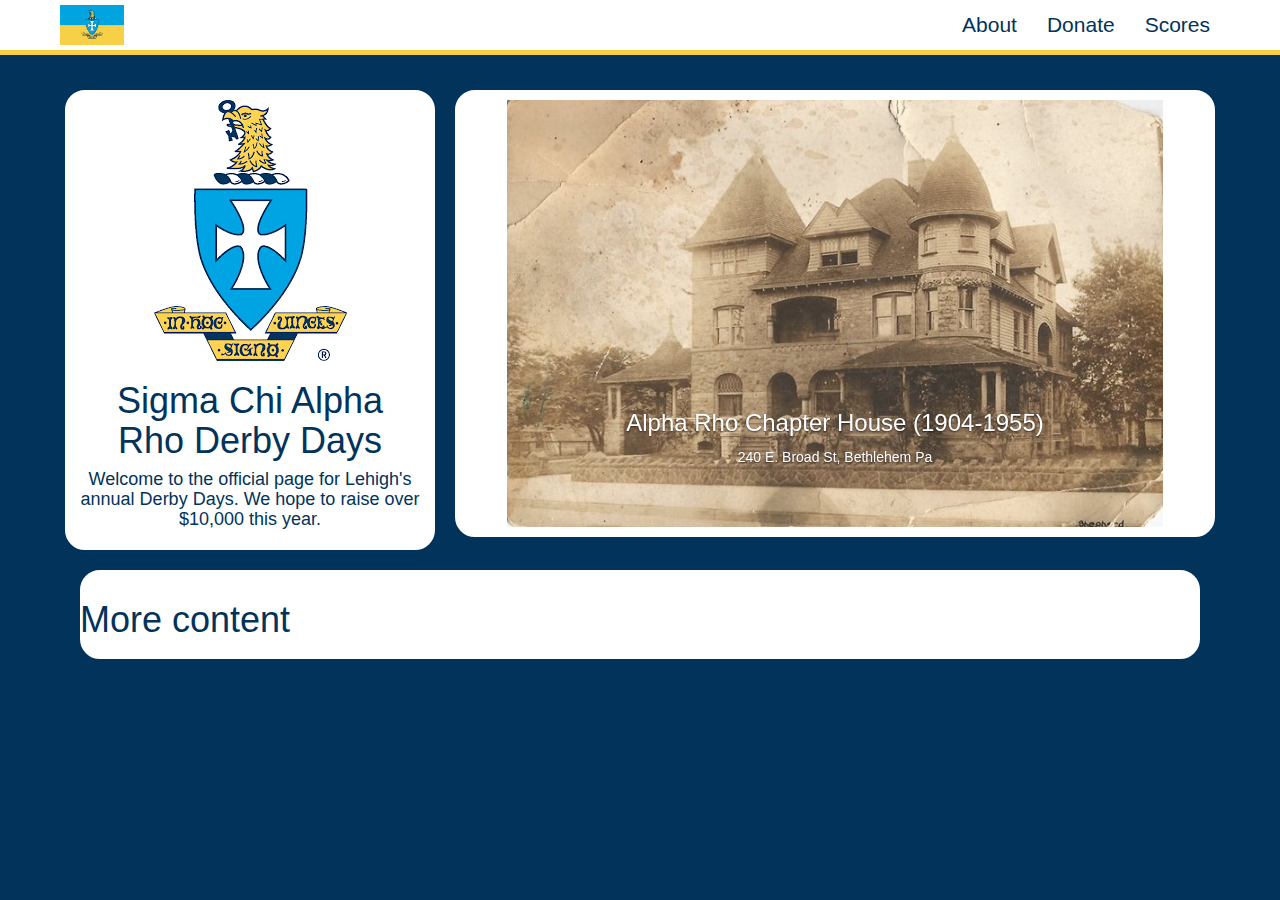
==== index.html @ aa3cf08e "Finished Carousel.  Need to fix image resizing." ====
<!Doctype html>
<html lang="en">
<head>
	<title>Sigma Chi Derby Days</title>
	<meta charset="utf-8">
	<meta name="viewport" content="width=device-width, initial-scale=1, shrink-to-fit=no">
	<link rel="stylesheet" href="https://maxcdn.bootstrapcdn.com/bootstrap/3.3.7/css/bootstrap.min.css">
	<script src="https://ajax.googleapis.com/ajax/libs/jquery/3.1.1/jquery.min.js"></script>	
	<script src="https://maxcdn.bootstrapcdn.com/bootstrap/3.3.7/js/bootstrap.min.js"></script>
	<link rel="stylesheet" type="text/css" href="style.css">
	<script>
		// Load this when the DOM is ready
		$(document).ready(function(){
		  // You used .myCarousel here. 
		  // That's the class selector not the id selector,
		  // which is #myCarousel
		  $('.carousel').carousel();
		});
	</script>
</head>
<body>
<nav class="navbar navbar-fixed-top">
  <div class="container">
    <div class="navbar-header">
      <button type="button" class="navbar-toggle" data-toggle="collapse" data-target="#myNavbar">
        <span class="icon-bar"></span>
        <span class="icon-bar"></span>
        <span class="icon-bar"></span> 
      </button>
	  
	  <a class="navbar-brand" href="#"><img alt="sigma chi flag" src="flag.jpg"></a></li>
	</div>
    <div class="collapse navbar-collapse" id="myNavbar">
      <ul class="nav navbar-nav">
		<!--
        <li class="active"><a href="#">Derby Days 2017</a></li>
        
		<li><a href="#">Page 1</a></li>
        <li><a href="#">Page 2</a></li> 
        <li><a href="#">Page 3</a></li> 
		-->
      </ul>
      <ul class="nav navbar-nav navbar-right">
        <li><a href="#">About</a></li>
        <li><a href="#">Donate</a></li>
		<li><a href="#">Scores</a></li>
      </ul>
    </div>
  </div>
</nav>
<!--end navbar start mainContainerontainer-->
<div id="mainContainer" class="container">
	<div class="row">
		
		<div class="col-md-4 text-center curved">
			<img class="img-fluid" src="sigmaChiLogo.png" alt="The Sigma Chi Logo">
			<h1>Sigma Chi Alpha Rho Derby Days</h1>
			<h4>Welcome to the official page for Lehigh's annual Derby Days. We hope to raise over $10,000 this year.</h4>
		</div>
		
		<div class="col-md-8 curved">
			<div id="carouselExampleSlidesOnly" class="carousel slide " data-ride="carousel">
			  <div class="carousel-inner" role="listbox">
				<div class="item active">
				  <img class="d-block" src="oldSigmaChiHouse.jpg" alt="The Old Sigma Chi House">
					<div class="carousel-caption">
						<h3>Alpha Rho Chapter House (1904-1955)</h3>
						<p>240 E. Broad St, Bethlehem Pa</p>
					</div>
				</div>
				<div class="item">
				  <img class="d-block" src="chapterHouse.jpg" alt="The Current Sigma Chi House">
					<div class="carousel-caption">
						<h3>Alpha Rho Chapter House (1904-1955)</h3>
						<p>240 E. Broad St, Bethlehem Pa</p>
					</div>
				</div>
				<div class="item">
				  <img class="d-block" src="dance competition.jpeg" alt="Dance Competition">
					<div class="carousel-caption">
						<h3>Dance Competition 2016</h3>
						
					</div>
				</div>
			  </div>
			</div>
		</div>
		
	</div>
	<div class="curved">
		<h1>More content</h1>
	</div>
</div>
</body>
</html>
---- style.css ----
body
{
	/*background-color:rgb(0,165,223);*/
	background-color:rgb(2,51,91);
	color:rgb(2,51,91);
}

#mainContainer
{
	padding-top:80px;
	/*
	background-color:white;
	*/
}
.navbar
{
	background-color:white;
	color:rgb(2,51,91);
	border-bottom-style:solid;
	border-bottom-color:rgb(247,208,71);
	border-bottom-width:5px;
}
a{
	color:rgb(2,51,91);
}
.navbar-brand
{
	padding:0px;
}
.navbar-brand>img {
  height: 100%;
  padding: 5px;
  width: auto;
}
.navbar-right>li
{
	font-size:150%;
}

  .carousel-inner > .item > img,
  .carousel-inner > .item > a > img
{
	max-width:90%;
	max-height:440px;
	/*margin:auto;*/
	
	margin:auto;

}

#carouselExampleSlidesOnly
{
	
}
.curved
{
	padding-top:10px;
	padding-bottom:10px;
	border-color:rgb(2,51,91);
	border-width:10px;
	border-radius:30px;
	border-style:solid;
	background-color:white;
}
.carousel-caption
{
	
}
/*
.display-table{
    display: table;
    table-layout: fixed;
}

.display-cell{
    display: table-cell;
    vertical-align: middle;
    float: none;
}
*/
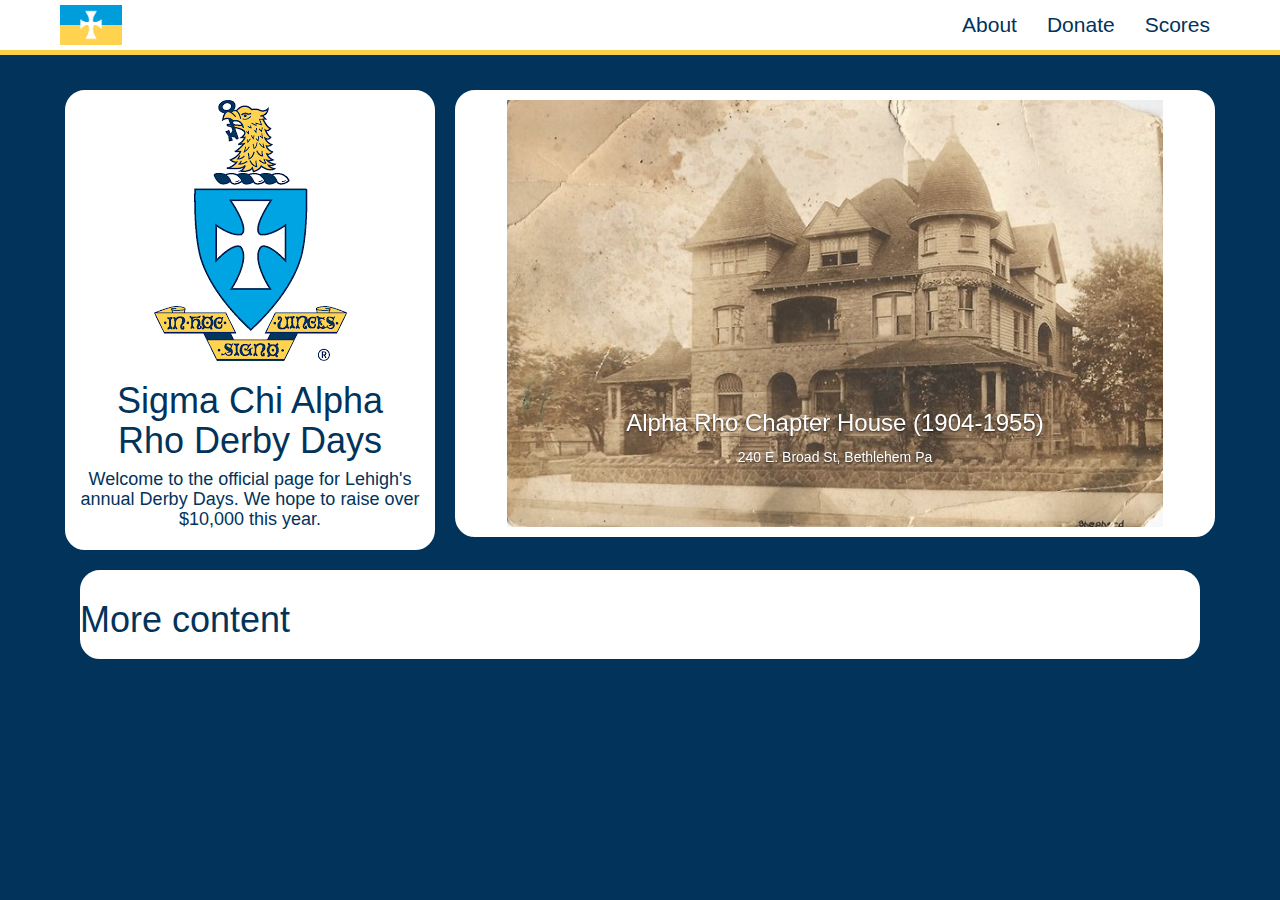
==== commit 302a785d: "Added pics photo, last commit before major format changes" ====
--- a/index.html
+++ b/index.html
@@ -28,7 +28,7 @@
         <span class="icon-bar"></span> 
       </button>
 	  
-	  <a class="navbar-brand" href="#"><img alt="sigma chi flag" src="flag.jpg"></a></li>
+	  <a class="navbar-brand" href="#"><img alt="sigma chi flag" src="pics/flag.jpg"></a></li>
 	</div>
     <div class="collapse navbar-collapse" id="myNavbar">
       <ul class="nav navbar-nav">
@@ -53,7 +53,7 @@
 	<div class="row">
 		
 		<div class="col-md-4 text-center curved">
-			<img class="img-fluid" src="sigmaChiLogo.png" alt="The Sigma Chi Logo">
+			<img class="img-fluid" src="pics/sigmaChiLogo.png" alt="The Sigma Chi Logo">
 			<h1>Sigma Chi Alpha Rho Derby Days</h1>
 			<h4>Welcome to the official page for Lehigh's annual Derby Days. We hope to raise over $10,000 this year.</h4>
 		</div>
@@ -62,21 +62,21 @@
 			<div id="carouselExampleSlidesOnly" class="carousel slide " data-ride="carousel">
 			  <div class="carousel-inner" role="listbox">
 				<div class="item active">
-				  <img class="d-block" src="oldSigmaChiHouse.jpg" alt="The Old Sigma Chi House">
+				  <img class="d-block" src="pics/oldSigmaChiHouse.jpg" alt="The Old Sigma Chi House">
 					<div class="carousel-caption">
 						<h3>Alpha Rho Chapter House (1904-1955)</h3>
 						<p>240 E. Broad St, Bethlehem Pa</p>
 					</div>
 				</div>
 				<div class="item">
-				  <img class="d-block" src="chapterHouse.jpg" alt="The Current Sigma Chi House">
+				  <img class="d-block" src="pics/chapterHouse.jpg" alt="The Current Sigma Chi House">
 					<div class="carousel-caption">
 						<h3>Alpha Rho Chapter House (1904-1955)</h3>
 						<p>240 E. Broad St, Bethlehem Pa</p>
 					</div>
 				</div>
 				<div class="item">
-				  <img class="d-block" src="dance competition.jpeg" alt="Dance Competition">
+				  <img class="d-block" src="pics/dance competition.jpeg" alt="Dance Competition">
 					<div class="carousel-caption">
 						<h3>Dance Competition 2016</h3>
 						
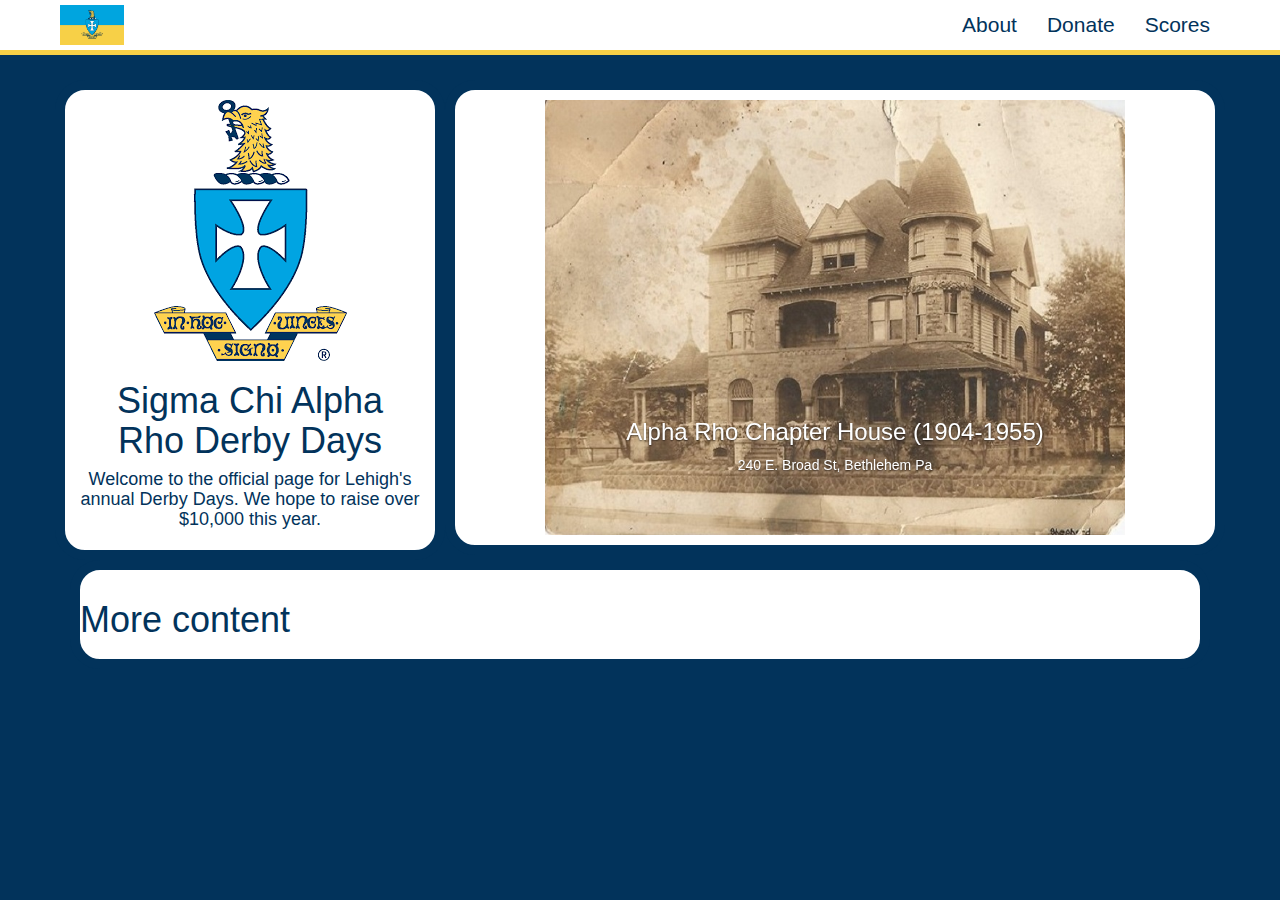
==== commit 8b276beb: "finished most carousel formatting issues" ====
--- a/index.html
+++ b/index.html
@@ -58,7 +58,7 @@
 			<h4>Welcome to the official page for Lehigh's annual Derby Days. We hope to raise over $10,000 this year.</h4>
 		</div>
 		
-		<div class="col-md-8 curved">
+		<div id="rightDiv" class="col-md-8 curved">
 			<div id="carouselExampleSlidesOnly" class="carousel slide " data-ride="carousel">
 			  <div class="carousel-inner" role="listbox">
 				<div class="item active">
@@ -70,9 +70,9 @@
 				</div>
 				<div class="item">
 				  <img class="d-block" src="pics/chapterHouse.jpg" alt="The Current Sigma Chi House">
-					<div class="carousel-caption">
-						<h3>Alpha Rho Chapter House (1904-1955)</h3>
-						<p>240 E. Broad St, Bethlehem Pa</p>
+					<div class="carousel-caption light-background">
+						<h3>Current Alpha Rho Chapter House</h3>
+						<p>102 Sayer Drive, Bethlehem Pa</p>
 					</div>
 				</div>
 				<div class="item">
--- a/style.css
+++ b/style.css
@@ -40,17 +40,16 @@
   .carousel-inner > .item > img,
   .carousel-inner > .item > a > img
 {
-	max-width:90%;
-	max-height:440px;
-	/*margin:auto;*/
-	
+    max-width: 100%;
+    height: auto;
+	padding:0px;
 	margin:auto;
+	max-height:435px;
 
 }
-
-#carouselExampleSlidesOnly
+.light-background
 {
-	
+	color:rgb(247,208,71);
 }
 .curved
 {
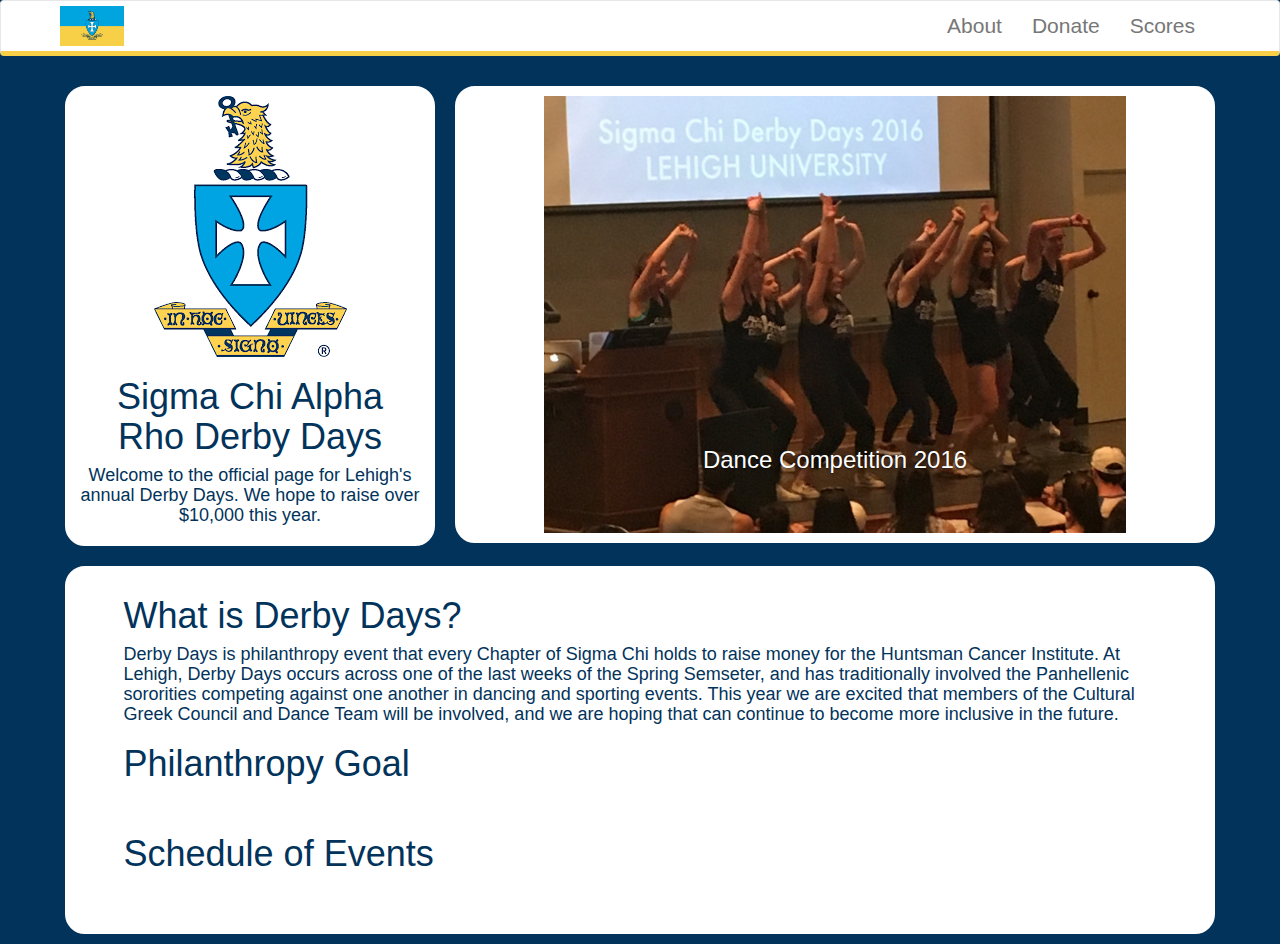
==== commit d0f468fe: "Added bio, added base.html, and cleared unrelavent pictures. 1st draft on AWS" ====
--- a/index.html
+++ b/index.html
@@ -3,6 +3,7 @@
 <head>
 	<title>Sigma Chi Derby Days</title>
 	<meta charset="utf-8">
+	<link rel="shortcut icon" href="pics/favicon2.ico" />
 	<meta name="viewport" content="width=device-width, initial-scale=1, shrink-to-fit=no">
 	<link rel="stylesheet" href="https://maxcdn.bootstrapcdn.com/bootstrap/3.3.7/css/bootstrap.min.css">
 	<script src="https://ajax.googleapis.com/ajax/libs/jquery/3.1.1/jquery.min.js"></script>	
@@ -19,7 +20,7 @@
 	</script>
 </head>
 <body>
-<nav class="navbar navbar-fixed-top">
+<nav class="navbar navbar-default">
   <div class="container">
     <div class="navbar-header">
       <button type="button" class="navbar-toggle" data-toggle="collapse" data-target="#myNavbar">
@@ -28,7 +29,7 @@
         <span class="icon-bar"></span> 
       </button>
 	  
-	  <a class="navbar-brand" href="#"><img alt="sigma chi flag" src="pics/flag.jpg"></a></li>
+	  <a class="navbar-brand" href="index.html"><img alt="sigma chi flag" src="pics/flag.jpg"></a></li>
 	</div>
     <div class="collapse navbar-collapse" id="myNavbar">
       <ul class="nav navbar-nav">
@@ -61,7 +62,7 @@
 		<div id="rightDiv" class="col-md-8 curved">
 			<div id="carouselExampleSlidesOnly" class="carousel slide " data-ride="carousel">
 			  <div class="carousel-inner" role="listbox">
-				<div class="item active">
+				<div class="item">
 				  <img class="d-block" src="pics/oldSigmaChiHouse.jpg" alt="The Old Sigma Chi House">
 					<div class="carousel-caption">
 						<h3>Alpha Rho Chapter House (1904-1955)</h3>
@@ -72,10 +73,9 @@
 				  <img class="d-block" src="pics/chapterHouse.jpg" alt="The Current Sigma Chi House">
 					<div class="carousel-caption light-background">
 						<h3>Current Alpha Rho Chapter House</h3>
-						<p>102 Sayer Drive, Bethlehem Pa</p>
 					</div>
 				</div>
-				<div class="item">
+				<div class="item active">
 				  <img class="d-block" src="pics/dance competition.jpeg" alt="Dance Competition">
 					<div class="carousel-caption">
 						<h3>Dance Competition 2016</h3>
@@ -87,8 +87,19 @@
 		</div>
 		
 	</div>
-	<div class="curved">
-		<h1>More content</h1>
+	<div class="row">
+		<div class="curved main-text">
+			<h1>What is Derby Days?</h1>
+			<h4>Derby Days is philanthropy event that every Chapter of Sigma Chi holds to raise money for the Huntsman Cancer Institute.  At Lehigh, Derby Days occurs across one 
+			of the last weeks of the Spring Semseter, and has traditionally involved the Panhellenic sororities competing against one another in dancing and sporting events.  This year 
+			we are excited that members of the Cultural Greek Council and Dance Team will be involved, and we are hoping that can continue to become more inclusive in the future.
+			<br>
+			<h1>Philanthropy Goal</h1>
+			<br>
+			<h1>Schedule of Events</h1>
+			<br>
+			<h1></h1>
+			
 	</div>
 </div>
 </body>
--- a/style.css
+++ b/style.css
@@ -3,14 +3,6 @@
 	/*background-color:rgb(0,165,223);*/
 	background-color:rgb(2,51,91);
 	color:rgb(2,51,91);
-}
-
-#mainContainer
-{
-	padding-top:80px;
-	/*
-	background-color:white;
-	*/
 }
 .navbar
 {
@@ -44,12 +36,15 @@
     height: auto;
 	padding:0px;
 	margin:auto;
-	max-height:435px;
+	max-height:437px;
 
 }
 .light-background
 {
-	color:rgb(247,208,71);
+	opacity:0.7;
+	background-color:black;
+	padding-top:5px;
+	padding-bottom:5px;
 }
 .curved
 {
@@ -61,21 +56,10 @@
 	border-style:solid;
 	background-color:white;
 }
-.carousel-caption
+.main-text
 {
-	
-}
-/*
-.display-table{
-    display: table;
-    table-layout: fixed;
+	padding-left:5%;
+	padding-right:5%;
 }
 
-.display-cell{
-    display: table-cell;
-    vertical-align: middle;
-    float: none;
-}
-*/
 
-
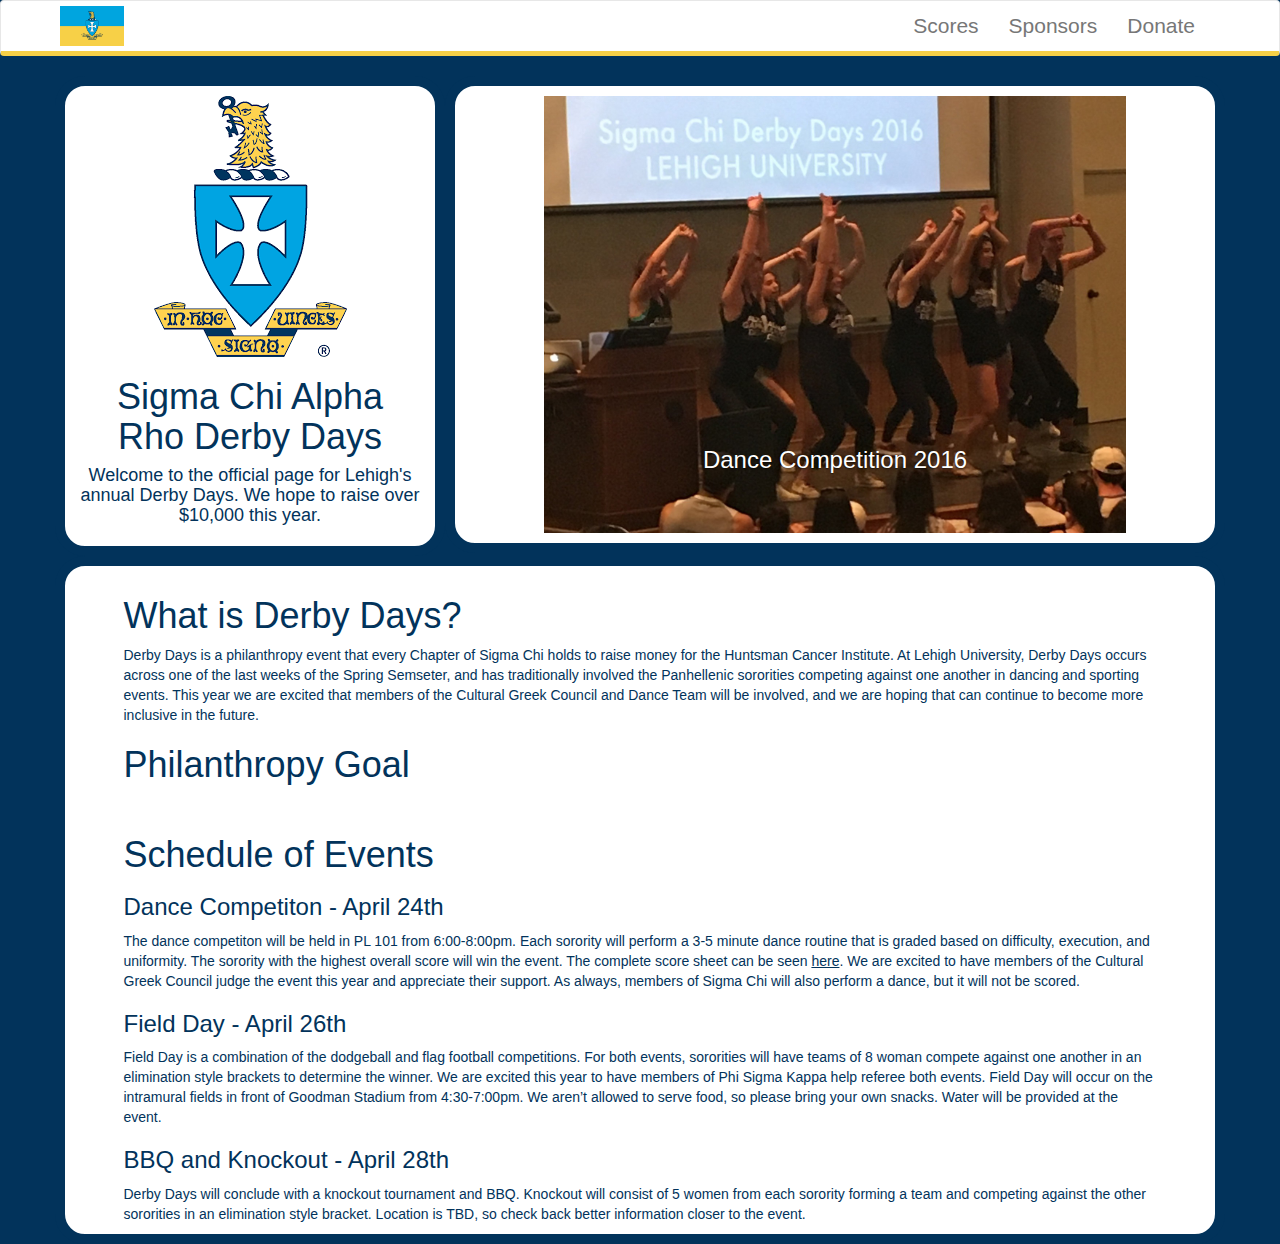
==== commit 90072b43: "added text, fixed base, added scores, and added dance pdf" ====
--- a/index.html
+++ b/index.html
@@ -26,7 +26,7 @@
       <button type="button" class="navbar-toggle" data-toggle="collapse" data-target="#myNavbar">
         <span class="icon-bar"></span>
         <span class="icon-bar"></span>
-        <span class="icon-bar"></span> 
+		<span class="icon-bar"></span>
       </button>
 	  
 	  <a class="navbar-brand" href="index.html"><img alt="sigma chi flag" src="pics/flag.jpg"></a></li>
@@ -42,9 +42,10 @@
 		-->
       </ul>
       <ul class="nav navbar-nav navbar-right">
-        <li><a href="#">About</a></li>
-        <li><a href="#">Donate</a></li>
-		<li><a href="#">Scores</a></li>
+	  <li><a href="scores.html">Scores</a></li>
+	  <li><a href="sponsors.html">Sponsors</a></li>
+	  <li><a href="#">Donate</a></li>
+
       </ul>
     </div>
   </div>
@@ -90,16 +91,29 @@
 	<div class="row">
 		<div class="curved main-text">
 			<h1>What is Derby Days?</h1>
-			<h4>Derby Days is philanthropy event that every Chapter of Sigma Chi holds to raise money for the Huntsman Cancer Institute.  At Lehigh, Derby Days occurs across one 
+			Derby Days is a philanthropy event that every Chapter of Sigma Chi holds to raise money for the Huntsman Cancer Institute.  At Lehigh University, Derby Days occurs across one 
 			of the last weeks of the Spring Semseter, and has traditionally involved the Panhellenic sororities competing against one another in dancing and sporting events.  This year 
 			we are excited that members of the Cultural Greek Council and Dance Team will be involved, and we are hoping that can continue to become more inclusive in the future.
 			<br>
 			<h1>Philanthropy Goal</h1>
 			<br>
 			<h1>Schedule of Events</h1>
-			<br>
-			<h1></h1>
+			<h3>Dance Competiton - April 24th</h3>
+			The dance competiton will be held in PL 101 from 6:00-8:00pm.  Each sorority will perform a 3-5 minute dance routine that is graded based on difficulty, 
+			execution, and uniformity.  The sorority with the highest overall score will win the event.  The complete score sheet can be seen <a href="DERBY DAYS DANCE SCORE SHEET.pdf"><u>here</u></a><!--style this better-->. We are excited to have members 
+			of the Cultural Greek Council judge the event this year and appreciate their support.  As always, members of Sigma Chi will also perform a dance, but it will not be scored.
 			
+			<h3>Field Day - April 26th</h3>
+			Field Day is a combination of the dodgeball and flag football competitions.  For both events, sororities will have teams of 8 woman compete against one another in an elimination style
+			brackets to determine the winner.  We are excited this year to have members of Phi Sigma Kappa help referee both events.  Field Day will occur on the 
+			intramural fields in front of Goodman Stadium from 4:30-7:00pm.
+			We aren’t allowed to serve food, so please bring your own snacks.  Water will be provided at the event.
+
+			<h3>BBQ and Knockout - April 28th</h3>
+			Derby Days will conclude with a knockout tournament and BBQ.  Knockout will consist of 5 women from each sorority forming a team and competing against the other sororities in an elimination style bracket.  
+			Location is TBD, so check back better information closer to the event.
+			
+		</div>
 	</div>
 </div>
 </body>
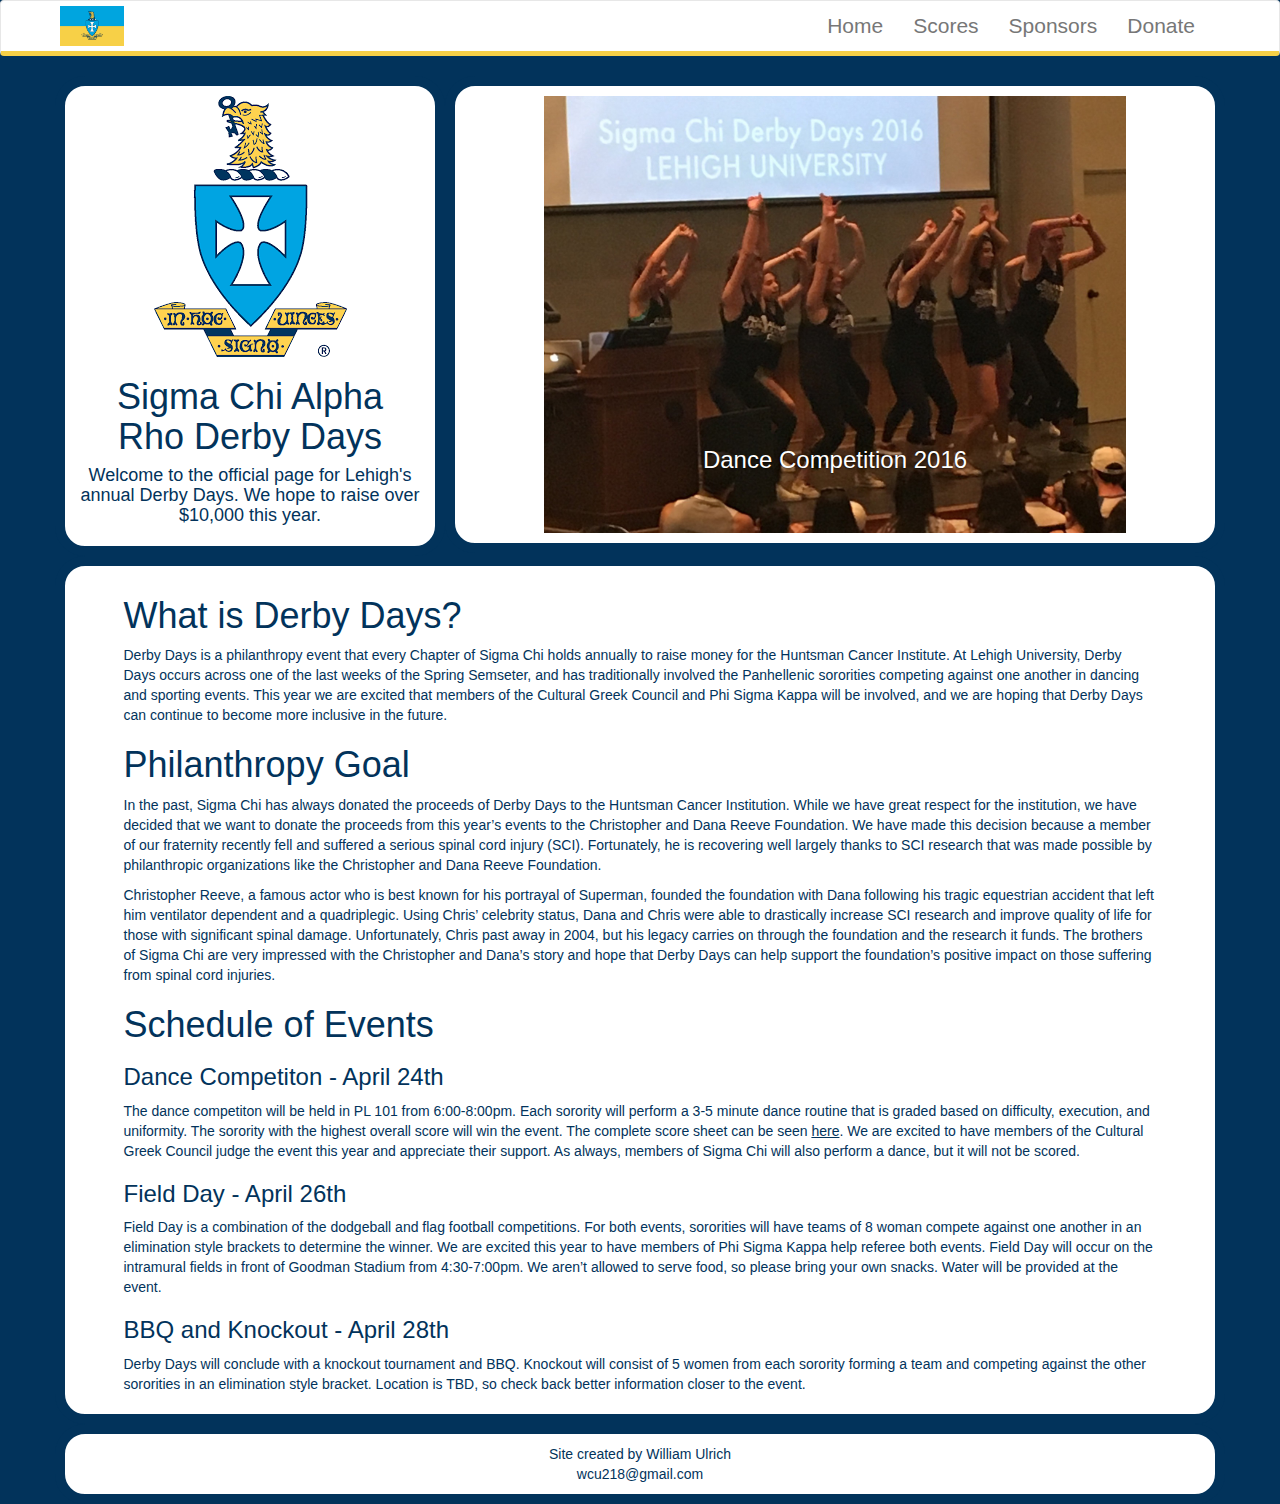
==== commit 0e10e431: "added philanthropy infromation, footer, and fixed navbar" ====
--- a/index.html
+++ b/index.html
@@ -27,6 +27,7 @@
         <span class="icon-bar"></span>
         <span class="icon-bar"></span>
 		<span class="icon-bar"></span>
+		<span class="icon-bar"></span>
       </button>
 	  
 	  <a class="navbar-brand" href="index.html"><img alt="sigma chi flag" src="pics/flag.jpg"></a></li>
@@ -42,9 +43,10 @@
 		-->
       </ul>
       <ul class="nav navbar-nav navbar-right">
+	  <li><a href="index.html">Home</a></li>
 	  <li><a href="scores.html">Scores</a></li>
 	  <li><a href="sponsors.html">Sponsors</a></li>
-	  <li><a href="#">Donate</a></li>
+	  <li><a href="https://www.youcaring.com/christopheranddanareevesfoundation-807645">Donate</a></li>
 
       </ul>
     </div>
@@ -91,28 +93,48 @@
 	<div class="row">
 		<div class="curved main-text">
 			<h1>What is Derby Days?</h1>
-			Derby Days is a philanthropy event that every Chapter of Sigma Chi holds to raise money for the Huntsman Cancer Institute.  At Lehigh University, Derby Days occurs across one 
+			<p>Derby Days is a philanthropy event that every Chapter of Sigma Chi holds annually to raise money for the Huntsman Cancer Institute.  At Lehigh University, Derby Days occurs across one 
 			of the last weeks of the Spring Semseter, and has traditionally involved the Panhellenic sororities competing against one another in dancing and sporting events.  This year 
-			we are excited that members of the Cultural Greek Council and Dance Team will be involved, and we are hoping that can continue to become more inclusive in the future.
-			<br>
+			we are excited that members of the Cultural Greek Council and Phi Sigma Kappa will be involved, and we are hoping that Derby Days can continue to become more inclusive in the future.
+			</p>
+
 			<h1>Philanthropy Goal</h1>
-			<br>
+			<p>
+			In the past, Sigma Chi has always donated the proceeds of Derby Days to the Huntsman Cancer Institution.  While we have great respect for the institution, we have decided that we want to donate the proceeds from this year’s events to the Christopher and Dana Reeve Foundation. We have made this decision because a member of our fraternity recently fell and suffered a serious spinal cord injury (SCI).  Fortunately, he is recovering well largely thanks to SCI research that was made possible by philanthropic organizations like the Christopher and Dana Reeve Foundation. 
+			</p>
+			<p>
+			Christopher Reeve, a famous actor who is best known for his portrayal of Superman, founded the foundation with Dana following his tragic equestrian accident that left him ventilator dependent and a quadriplegic.  Using Chris’ celebrity status, Dana and Chris were able to drastically increase SCI research and improve quality of life for those with significant spinal damage.   Unfortunately, Chris past away in 2004, but his legacy carries on through the foundation and the research it funds.  The brothers of Sigma Chi are very impressed with the Christopher and Dana’s story and hope that Derby Days can help support the foundation’s positive impact on those suffering from spinal cord injuries.
+			</p>
+			
 			<h1>Schedule of Events</h1>
 			<h3>Dance Competiton - April 24th</h3>
+			<p>
 			The dance competiton will be held in PL 101 from 6:00-8:00pm.  Each sorority will perform a 3-5 minute dance routine that is graded based on difficulty, 
 			execution, and uniformity.  The sorority with the highest overall score will win the event.  The complete score sheet can be seen <a href="DERBY DAYS DANCE SCORE SHEET.pdf"><u>here</u></a><!--style this better-->. We are excited to have members 
 			of the Cultural Greek Council judge the event this year and appreciate their support.  As always, members of Sigma Chi will also perform a dance, but it will not be scored.
+			</p>
 			
 			<h3>Field Day - April 26th</h3>
+			<p>
 			Field Day is a combination of the dodgeball and flag football competitions.  For both events, sororities will have teams of 8 woman compete against one another in an elimination style
 			brackets to determine the winner.  We are excited this year to have members of Phi Sigma Kappa help referee both events.  Field Day will occur on the 
 			intramural fields in front of Goodman Stadium from 4:30-7:00pm.
 			We aren’t allowed to serve food, so please bring your own snacks.  Water will be provided at the event.
-
+			</p>
+			
 			<h3>BBQ and Knockout - April 28th</h3>
+			<p>
 			Derby Days will conclude with a knockout tournament and BBQ.  Knockout will consist of 5 women from each sorority forming a team and competing against the other sororities in an elimination style bracket.  
 			Location is TBD, so check back better information closer to the event.
+			</p>
 			
+		</div>
+	</div>
+	<div class="row">
+		<div class="curved text-center">
+		Site created by William Ulrich
+		<br>
+		wcu218@gmail.com
 		</div>
 	</div>
 </div>
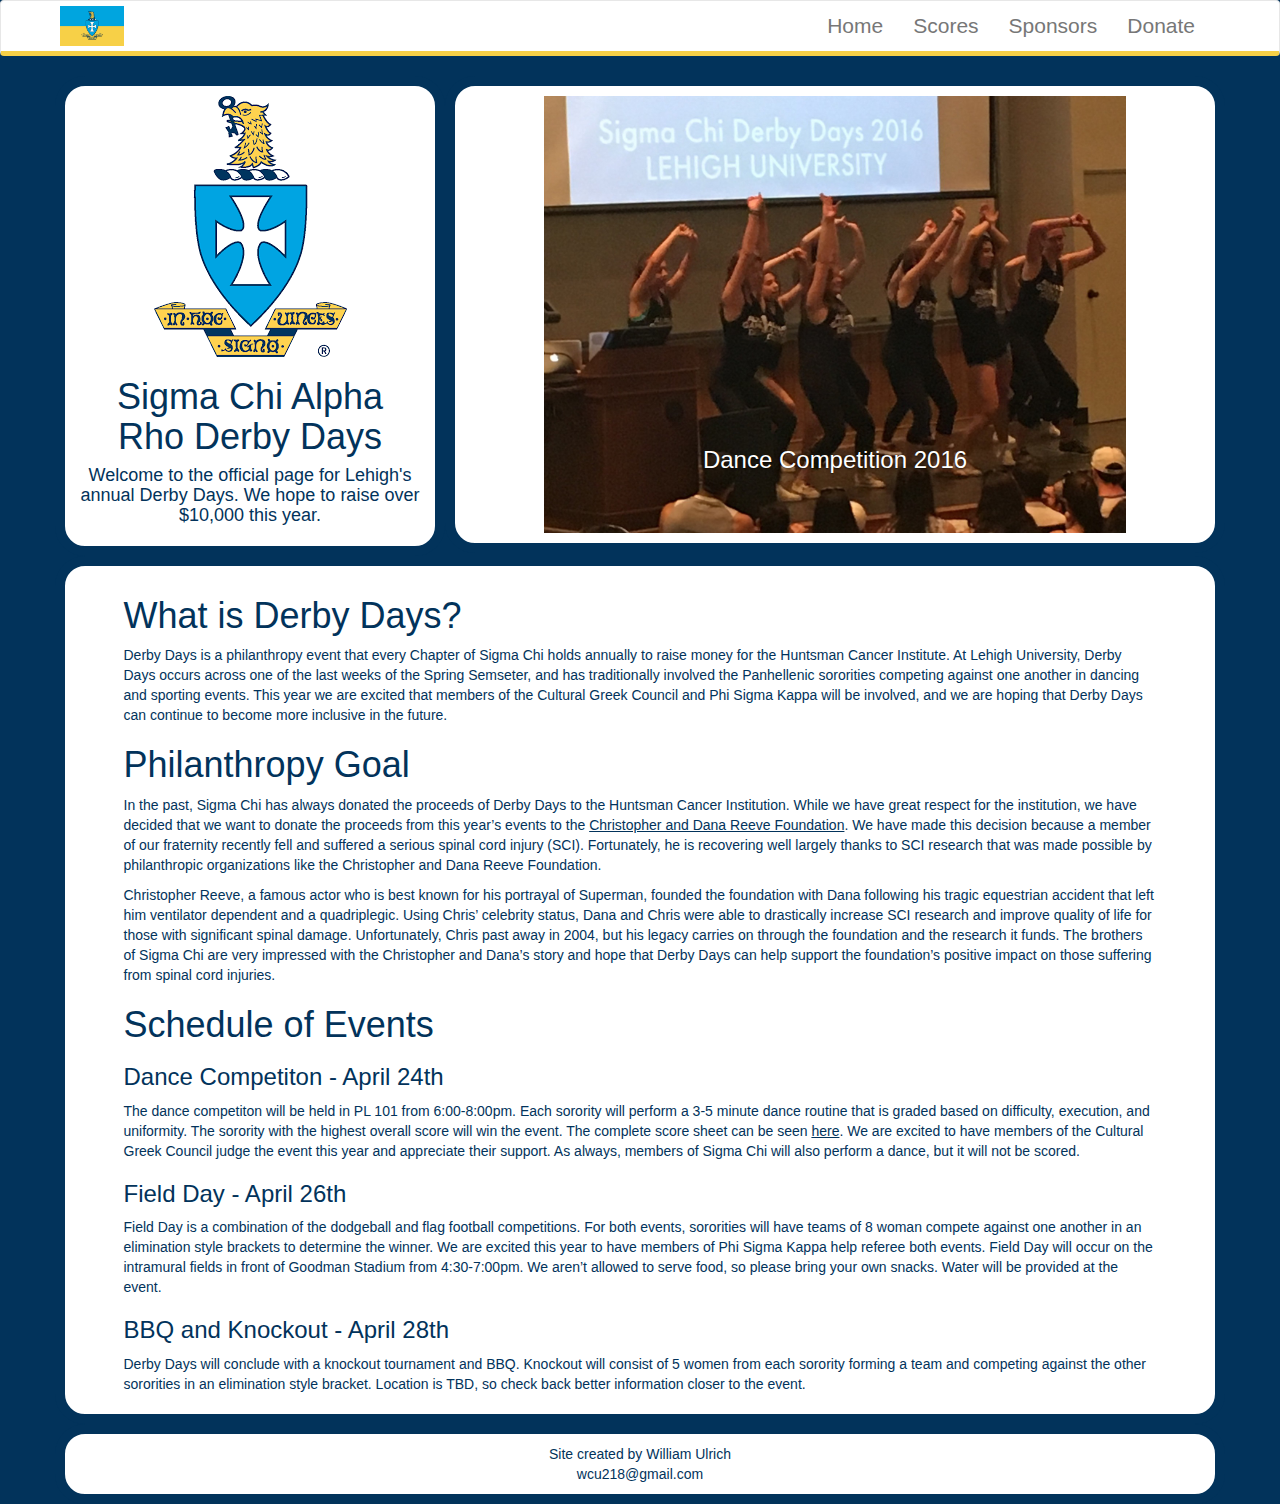
==== commit 3254a6d8: "added link to christopher and dana reeve foundation" ====
--- a/index.html
+++ b/index.html
@@ -100,7 +100,8 @@
 
 			<h1>Philanthropy Goal</h1>
 			<p>
-			In the past, Sigma Chi has always donated the proceeds of Derby Days to the Huntsman Cancer Institution.  While we have great respect for the institution, we have decided that we want to donate the proceeds from this year’s events to the Christopher and Dana Reeve Foundation. We have made this decision because a member of our fraternity recently fell and suffered a serious spinal cord injury (SCI).  Fortunately, he is recovering well largely thanks to SCI research that was made possible by philanthropic organizations like the Christopher and Dana Reeve Foundation. 
+			In the past, Sigma Chi has always donated the proceeds of Derby Days to the Huntsman Cancer Institution.  While we have great respect for the institution, we have decided that we want to donate the proceeds from this year’s events to the 
+			<a href="https://www.christopherreeve.org/"><u>Christopher and Dana Reeve Foundation</u></a>. We have made this decision because a member of our fraternity recently fell and suffered a serious spinal cord injury (SCI).  Fortunately, he is recovering well largely thanks to SCI research that was made possible by philanthropic organizations like the Christopher and Dana Reeve Foundation. 
 			</p>
 			<p>
 			Christopher Reeve, a famous actor who is best known for his portrayal of Superman, founded the foundation with Dana following his tragic equestrian accident that left him ventilator dependent and a quadriplegic.  Using Chris’ celebrity status, Dana and Chris were able to drastically increase SCI research and improve quality of life for those with significant spinal damage.   Unfortunately, Chris past away in 2004, but his legacy carries on through the foundation and the research it funds.  The brothers of Sigma Chi are very impressed with the Christopher and Dana’s story and hope that Derby Days can help support the foundation’s positive impact on those suffering from spinal cord injuries.
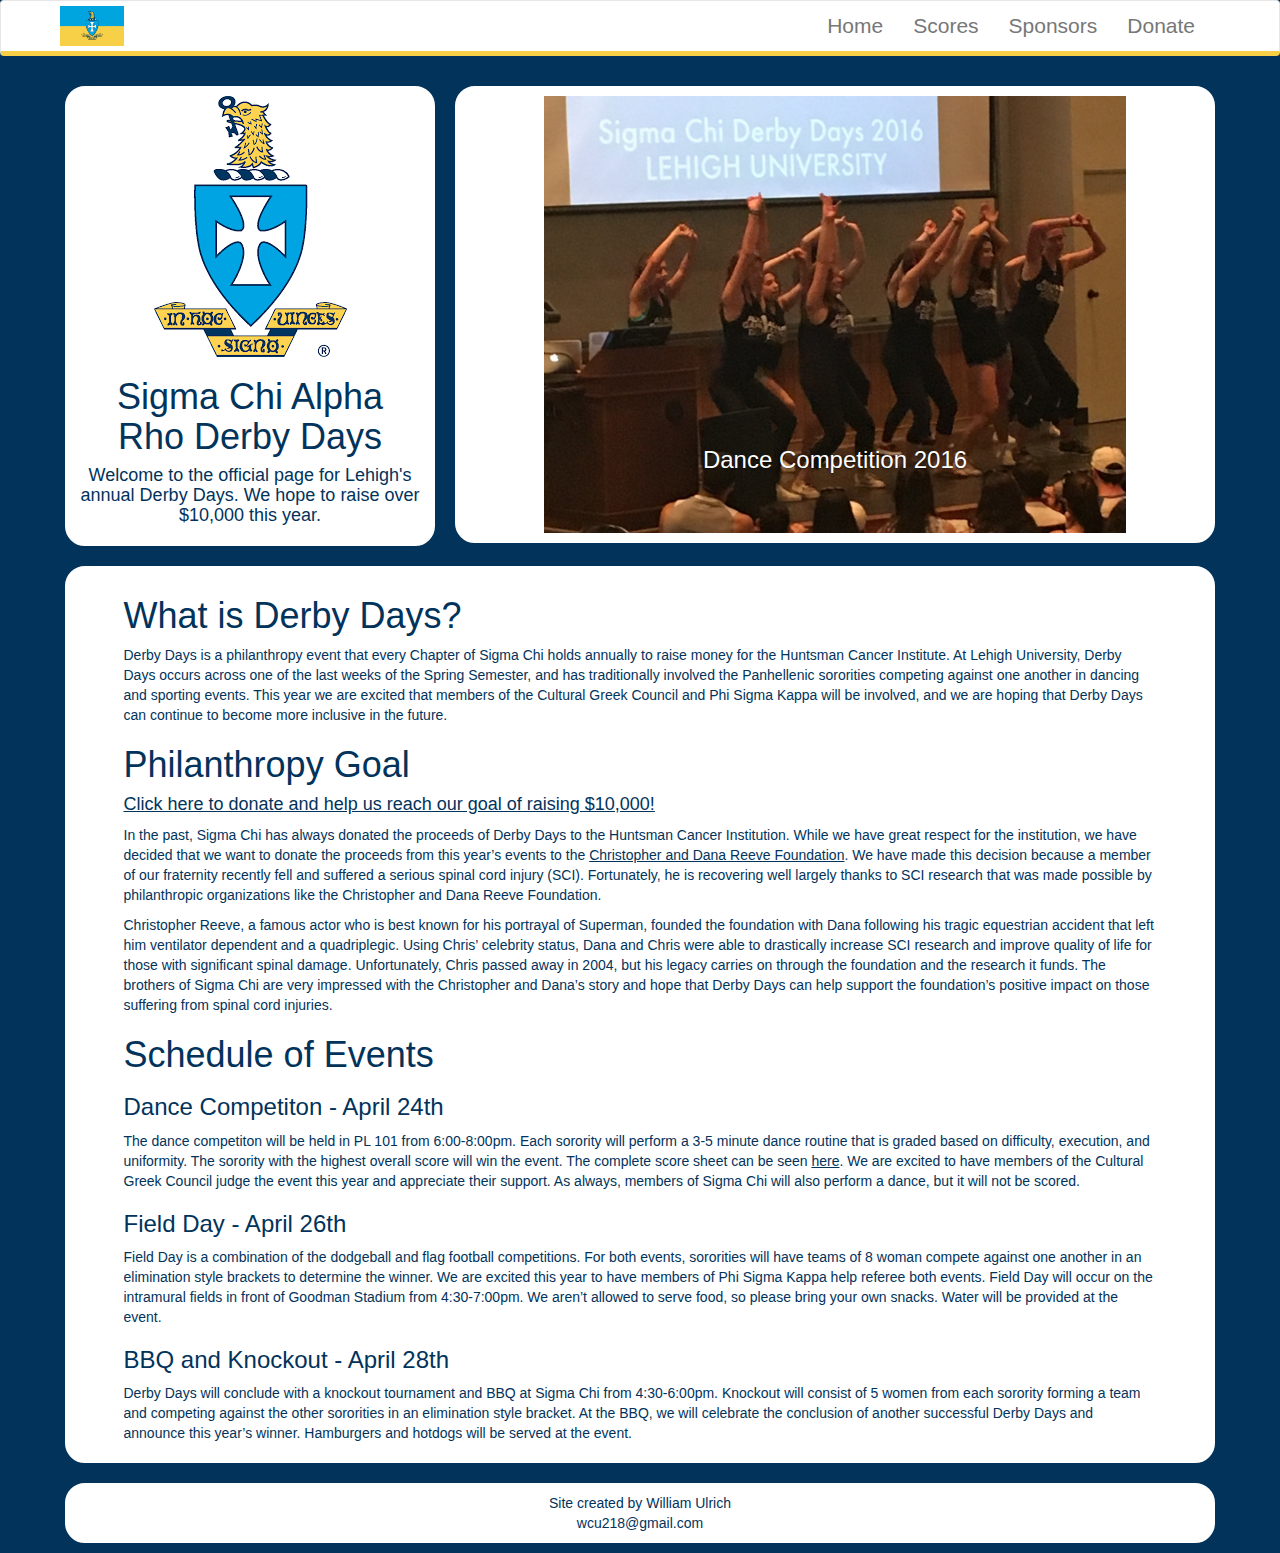
==== commit ea82a0d2: "Made the donation page more obvious and changed some text" ====
--- a/index.html
+++ b/index.html
@@ -94,17 +94,18 @@
 		<div class="curved main-text">
 			<h1>What is Derby Days?</h1>
 			<p>Derby Days is a philanthropy event that every Chapter of Sigma Chi holds annually to raise money for the Huntsman Cancer Institute.  At Lehigh University, Derby Days occurs across one 
-			of the last weeks of the Spring Semseter, and has traditionally involved the Panhellenic sororities competing against one another in dancing and sporting events.  This year 
+			of the last weeks of the Spring Semester, and has traditionally involved the Panhellenic sororities competing against one another in dancing and sporting events.  This year 
 			we are excited that members of the Cultural Greek Council and Phi Sigma Kappa will be involved, and we are hoping that Derby Days can continue to become more inclusive in the future.
 			</p>
 
 			<h1>Philanthropy Goal</h1>
+			<h4><a href="https://www.youcaring.com/christopheranddanareevesfoundation-807645"><u>Click here to donate and help us reach our goal of raising $10,000!</u></a></h4>
 			<p>
 			In the past, Sigma Chi has always donated the proceeds of Derby Days to the Huntsman Cancer Institution.  While we have great respect for the institution, we have decided that we want to donate the proceeds from this year’s events to the 
 			<a href="https://www.christopherreeve.org/"><u>Christopher and Dana Reeve Foundation</u></a>. We have made this decision because a member of our fraternity recently fell and suffered a serious spinal cord injury (SCI).  Fortunately, he is recovering well largely thanks to SCI research that was made possible by philanthropic organizations like the Christopher and Dana Reeve Foundation. 
 			</p>
 			<p>
-			Christopher Reeve, a famous actor who is best known for his portrayal of Superman, founded the foundation with Dana following his tragic equestrian accident that left him ventilator dependent and a quadriplegic.  Using Chris’ celebrity status, Dana and Chris were able to drastically increase SCI research and improve quality of life for those with significant spinal damage.   Unfortunately, Chris past away in 2004, but his legacy carries on through the foundation and the research it funds.  The brothers of Sigma Chi are very impressed with the Christopher and Dana’s story and hope that Derby Days can help support the foundation’s positive impact on those suffering from spinal cord injuries.
+			Christopher Reeve, a famous actor who is best known for his portrayal of Superman, founded the foundation with Dana following his tragic equestrian accident that left him ventilator dependent and a quadriplegic.  Using Chris’ celebrity status, Dana and Chris were able to drastically increase SCI research and improve quality of life for those with significant spinal damage.   Unfortunately, Chris passed away in 2004, but his legacy carries on through the foundation and the research it funds.  The brothers of Sigma Chi are very impressed with the Christopher and Dana’s story and hope that Derby Days can help support the foundation’s positive impact on those suffering from spinal cord injuries.
 			</p>
 			
 			<h1>Schedule of Events</h1>
@@ -125,8 +126,7 @@
 			
 			<h3>BBQ and Knockout - April 28th</h3>
 			<p>
-			Derby Days will conclude with a knockout tournament and BBQ.  Knockout will consist of 5 women from each sorority forming a team and competing against the other sororities in an elimination style bracket.  
-			Location is TBD, so check back better information closer to the event.
+			Derby Days will conclude with a knockout tournament and BBQ at Sigma Chi from 4:30-6:00pm. Knockout will consist of 5 women from each sorority forming a team and competing against the other sororities in an elimination style bracket.  At the BBQ, we will celebrate the conclusion of another successful Derby Days and announce this year’s winner.  Hamburgers and hotdogs will be served at the event.
 			</p>
 			
 		</div>
